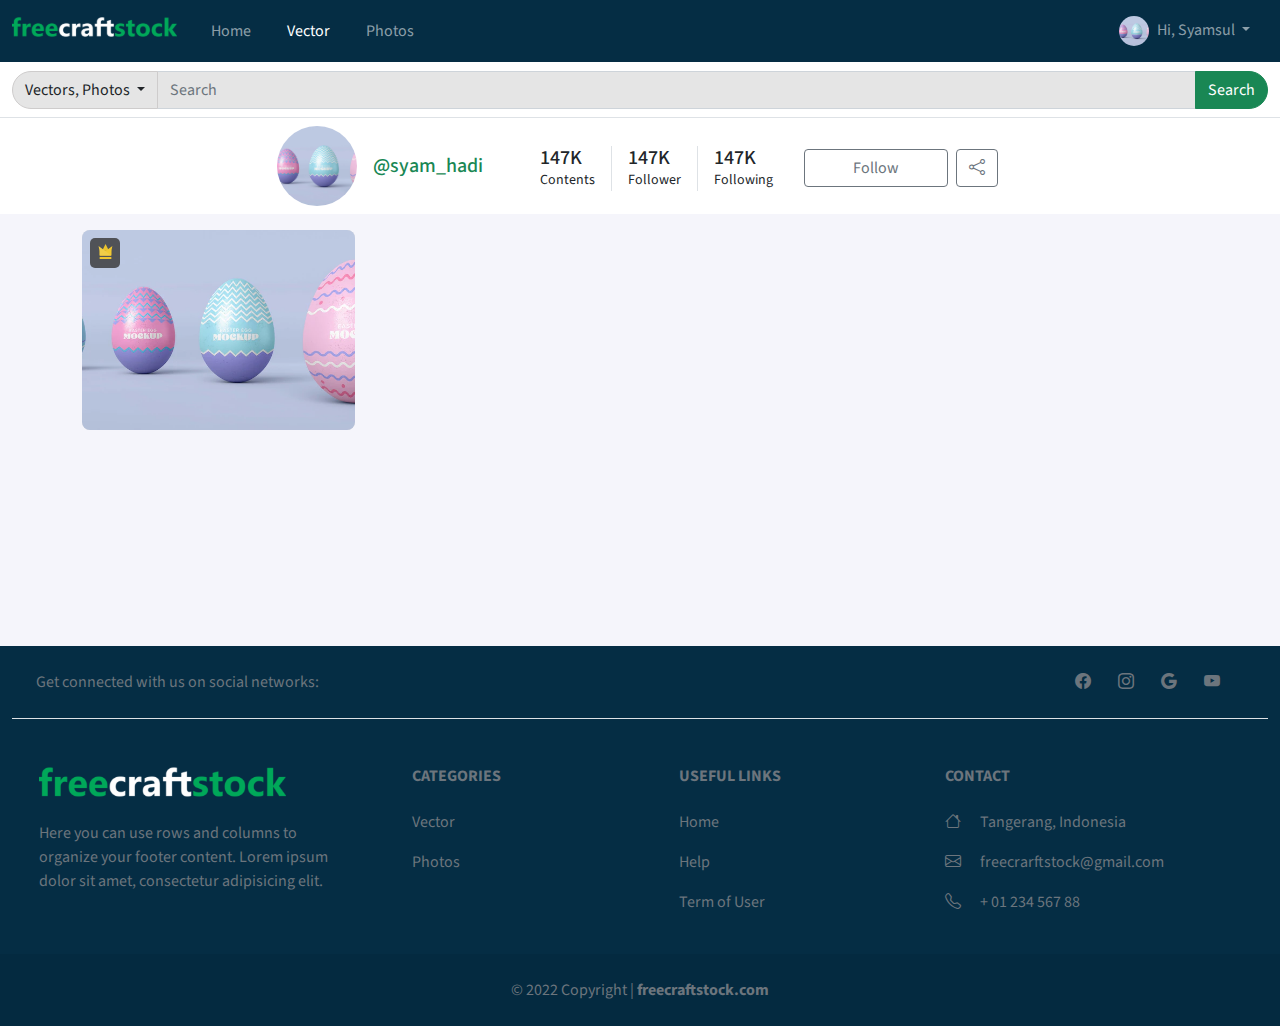
==== author.html @ 6beaf4b2 "author page" ====
<!DOCTYPE html>
<html lang="en">
  <head>
    <meta charset="utf-8" />
    <meta
      name="viewport"
      content="width=device-width, initial-scale=1, shrink-to-fit=no"
    />
    <meta name="description" content="" />
    <meta name="author" content="" />

    <title>Freecraftstock - Vector</title>

    <link href="https://unpkg.com/aos@2.3.1/dist/aos.css" rel="stylesheet" />
    <link href="style/main.css" rel="stylesheet" />
  </head>

  <body>
    <nav
      class="navbar navbar-expand-lg navbar-dark navbar-fcs fixed-top navbar-fixed-top"
      data-aos="fade-down"
    >
      <div class="container-fluid">
        <a href="index.html" class="navbar-brand">
          <img
            src="images/logo.svg"
            alt="Logo"
            height="20"
            class="d-inline-block align-text-top"
          />
        </a>
        <button
          class="navbar-toggler"
          type="button"
          data-bs-toggle="collapse"
          data-bs-target="#navbarResponsive"
          aria-controls="navbarResponsive"
          aria-expanded="false"
          aria-label="Toggle navigation"
        >
          <span class="navbar-toggler-icon"></span>
        </button>
        <div class="collapse navbar-collapse" id="navbarResponsive">
          <ul class="navbar-nav">
            <li class="nav-item">
              <a class="nav-link" aria-current="page" href="index.html">Home</a>
            </li>
            <li class="nav-item">
              <a class="nav-link active" aria-current="page" href="vector.html"
                >Vector</a
              >
            </li>
            <li class="nav-item">
              <a class="nav-link" aria-current="page" href="photos.html"
                >Photos</a
              >
            </li>
          </ul>
          <!-- Desktop Menu -->
          <ul class="navbar-nav ms-auto d-none d-lg-flex">
            <li class="nav-item dropdown">
              <a
                href="#"
                class="nav-link dropdown-toggle"
                data-bs-toggle="dropdown"
                aria-expanded="false"
              >
                <img
                  src="/images/product/easter-egg-design-mockup_23-2149355650.webp"
                  alt=""
                  class="rounded-circle me-2 profile-picture"
                />Hi, Syamsul
              </a>
              <div
                class="dropdown-menu dropdown-menu-end"
                style="min-width: inherit"
              >
                <a href="" class="dropdown-item mt-2">
                  <img
                    src="/images/product/easter-egg-design-mockup_23-2149355650.webp"
                    alt=""
                    class="rounded-circle me-2 profile-picture"
                  />Syamsul Hadi
                </a>
                <hr class="dropdown-devider" />
                <a href="" class="dropdown-item"
                  ><em class="bi bi-person-check me-2"></em>Following
                  <span class="badge rounded-pill bg-secondary float-end"
                    >99k</span
                  ></a
                >
                <a href="" class="dropdown-item"
                  ><em class="bi bi-heart me-2"></em>Favorites<span
                    class="badge rounded-pill bg-danger float-end"
                    >99k</span
                  ></a
                >
                <a href="" class="dropdown-item"
                  ><em class="bi bi-download me-2"></em>Download</a
                >
                <a href="" class="dropdown-item"
                  ><em class="bi bi-folder-plus me-2"></em>Collections</a
                >
                <hr class="dropdown-devider" />
                <a href="" class="dropdown-item"
                  ><em class="bi bi-box-arrow-right me-2"></em>Sign Out</a
                >
              </div>
            </li>
          </ul>

          <ul class="navbar-nav d-block d-md-none">
            <li class="nav-item">
              <a href="" class="nav-link">Hi, Syamsul Hadi</a>
            </li>
            <li class="nav-link">
              <a href="" class="nav-link" class="dropdown-item">Sign Out</a>
            </li>
          </ul>
        </div>
      </div>
    </nav>
    <div class="page-content">
      <div class="d-flex">
        <!-- Page Content -->
        <div id="page-content-wrapper">
          <section class="page-search" data-aos="fade-up">
            <div class="container-fluid border-bottom">
              <div class="d-flex bd-highlight py-2 pt-md-3">
                <div class="flex-fill bd-highlight">
                  <form>
                    <div class="input-group">
                      <button
                        class="btn btn-dropdown dropdown-toggle btn-rounded"
                        type="button"
                        id="dropdownMenuClickableInside"
                        data-bs-toggle="dropdown"
                        data-bs-auto-close="outside"
                        aria-expanded="false"
                      >
                        Vectors, Photos
                      </button>
                      <ul class="dropdown-menu">
                        <li class="dropdown-item">
                          <div class="form-check">
                            <input
                              class="form-check-input"
                              type="radio"
                              name="radiosCategory"
                              id="radiosCategoryAll"
                              value="option_category_all"
                              checked
                            />
                            <label
                              class="form-check-label"
                              for="radiosCategoryAll"
                            >
                              All
                            </label>
                          </div>
                        </li>
                        <li class="dropdown-item">
                          <div class="form-check">
                            <input
                              class="form-check-input"
                              type="radio"
                              name="radiosCategory"
                              id="radiosCategoryVectors"
                              value="option_category_vectors"
                            />
                            <label
                              class="form-check-label"
                              for="radiosCategoryVectors"
                            >
                              Vectors
                            </label>
                          </div>
                        </li>
                        <li class="dropdown-item">
                          <div class="form-check">
                            <input
                              class="form-check-input"
                              type="radio"
                              name="radiosCategory"
                              id="radiosCategoryPhotos"
                              value="option_category_photos"
                            />
                            <label
                              class="form-check-label"
                              for="radiosCategoryPhotos"
                            >
                              Photos
                            </label>
                          </div>
                        </li>
                        <li><hr class="dropdown-divider" /></li>
                        <li class="dropdown-item">
                          <div class="form-check">
                            <input
                              class="form-check-input"
                              type="radio"
                              name="radioLicense"
                              id="radioLicense"
                              value="option_license_all"
                              checked
                            />
                            <label class="form-check-label" for="radioLicense">
                              All
                            </label>
                          </div>
                        </li>
                        <li class="dropdown-item">
                          <div class="form-check">
                            <input
                              class="form-check-input"
                              type="radio"
                              name="radioLicense"
                              id="radioLicenseFree"
                              value="option_license_free"
                            />
                            <label
                              class="form-check-label"
                              for="radioLicenseFree"
                            >
                              Free
                            </label>
                          </div>
                        </li>
                        <li class="dropdown-item">
                          <div class="form-check">
                            <input
                              class="form-check-input"
                              type="radio"
                              name="radioLicense"
                              id="radioLicensePremium"
                              value="option_license_premium"
                            />
                            <label
                              class="form-check-label text-warning"
                              for="radioLicensePremium"
                            >
                              <img
                                src="/images/icon/icon-premium.svg"
                                class="me-2 mb-2"
                                width="15"
                                height="15"
                              />Premium
                            </label>
                          </div>
                        </li>
                      </ul>
                      <input
                        class="form-control"
                        type="search"
                        placeholder="Search"
                        aria-label="Search"
                      />
                      <button class="btn btn-success btn-rounded" type="submit">
                        Search
                      </button>
                    </div>
                  </form>
                </div>
              </div>
            </div>
          </section>
          <section class="page-author" data-aos="fade-left">
            <ul class="nav justify-content-center bg-white py-2 mb-3">
              <div class="row">
                <div
                  class="col-md-4 col-12 d-flex bd-highlight align-items-center justify-content-center"
                >
                  <a href="" class="img-author me-2 flex-column bd-highlight">
                    <img
                      src="/images/product/easter-egg-design-mockup_23-2149355650.webp"
                      alt=""
                    />
                  </a>
                  <div class="px-2 flex-column bd-highlight">
                    <h5 class="text-success bd-highlight">@syam_hadi</h5>
                  </div>
                </div>
                <div
                  class="col-md-4 col-12 d-flex bd-highlight align-items-center"
                >
                  <div
                    class="px-3 d-flex flex-column bd-highlight mt-1 border-end"
                  >
                    <h5 class="bd-highlight">147K</h5>
                    <small>Contents</small>
                  </div>
                  <div
                    class="px-3 d-flex flex-column bd-highlight mt-1 border-end"
                  >
                    <h5 class="bd-highlight">147K</h5>
                    <small>Follower</small>
                  </div>
                  <div class="px-3 d-flex flex-column bd-highlight mt-1">
                    <h5 class="bd-highlight">147K</h5>
                    <small>Following</small>
                  </div>
                </div>
                <div
                  class="col-md-4 col-12 d-flex bd-highlight align-items-center"
                >
                  <div class="ps-4 d-flex flex-column bd-highlight mt-1">
                    <button
                      class="btn btn-outline-secondary btn-follow bd-highlight px-5"
                    >
                      <span>Follow</span>
                    </button>
                  </div>
                  <div class="ps-2 d-flex flex-column bd-highlight mt-1">
                    <button class="btn btn-outline-secondary bd-highlight">
                      <em class="bi bi-share"></em>
                    </button>
                  </div>
                </div>
              </div>
            </ul>
          </section>
          <section class="page-download mb-3">
            <div class="container">
              <div class="row g-2">
                <div
                  class="col-6 col-md-3"
                  data-aos="fade-up"
                  data-aos-delay="100"
                >
                  <a
                    href=""
                    class="component-products d-block"
                    data-bs-toggle="modal"
                    data-bs-target="#staticBackdrop"
                  >
                    <div class="products-thumbnail">
                      <div
                        class="products-image"
                        style="
                          background-image: url('images/product/easter-egg-design-mockup_23-2149355650.webp');
                        "
                      ></div>
                      <p class="products-text">Ied Mubarak</p>
                      <div class="profile-picture">
                        <img
                          src="/images/product/easter-egg-design-mockup_23-2149355650.webp"
                          class=""
                          width="15"
                          height="15"
                        />
                      </div>
                      <span class="ms-1 profile-name">Admin</span>

                      <div class="products-like">
                        <em class="bi bi-heart-fill pe-1"></em>5k
                      </div>
                      <div class="products-category">Photo</div>
                      <div class="products-license text-center">
                        <img src="/images/icon/icon-premium.svg" alt="" />
                      </div>
                    </div>
                  </a>
                </div>
              </div>
            </div>
          </section>
        </div>
      </div>
    </div>
    <!-- First modal-->
    <div
      class="modal fade"
      id="staticBackdrop"
      data-bs-backdrop="static"
      data-bs-keyboard="false"
      tabindex="-1"
      aria-labelledby="staticBackdropLabel"
      aria-hidden="true"
    >
      <div
        class="modal-dialog modal-xl modal-fullscreen-md-down modal-dialog-scrollable"
      >
        <div class="modal-content">
          <div class="modal-header">
            <button
              type="button"
              class="btn-close"
              data-bs-dismiss="modal"
              aria-label="Close"
            ></button>
          </div>
          <div class="modal-body">
            <div class="row">
              <div class="col-12 col-md-9">
                <img
                  src="/images/product/easter-egg-design-mockup_23-2149355650.webp"
                  alt=""
                  class="img-fluid"
                />
                <h6 class="mt-2">Ied Mubarak</h6>
              </div>
              <div class="col-12 col-md-3">
                <img
                  src="/images/product/flat-eid-al-fitr-background_52683-83876.webp"
                  class="img-fluid d-none d-md-block"
                  alt=""
                />
                <div class="row mt-3">
                  <div class="col-12 d-flex bd-highlight">
                    <button
                      class="btn btn-sm btn-outline-secondary d-flex flex-fill bd-highlight justify-content-center"
                    >
                      <em class="bi bi-folder-plus me-2"></em> Collect
                    </button>
                    <button
                      class="btn btn-sm btn-outline-secondary mx-2 position-relative"
                      data-bs-toggle="tooltip"
                      data-bs-placement="top"
                      title="Like"
                    >
                      <em class="bi bi-heart"></em
                      ><span
                        class="position-absolute top-0 start-100 translate-middle badge rounded-pill bg-danger"
                      >
                        99+
                        <span class="visually-hidden">unread messages</span>
                      </span>
                    </button>

                    <button
                      class="btn btn-sm btn-outline-secondary"
                      data-bs-toggle="tooltip"
                      data-bs-placement="top"
                      title="Copy Link"
                    >
                      <em class="bi bi-link-45deg"></em>
                    </button>
                    <button
                      class="btn btn-sm btn-outline-secondary ms-2"
                      data-bs-toggle="tooltip"
                      data-bs-placement="top"
                      title="Comment"
                    >
                      <em class="bi bi-chat-left"></em>
                    </button>
                  </div>
                  <div class="d-grid mt-2">
                    <button class="btn btn-success">Download</button>
                  </div>
                  <div class="col-12">
                    <hr />
                    <p class="lh-sm">
                      <em class="bi bi-bounding-box-circles"></em> Vector in IPS
                      format <a href="">How to edit?</a>
                    </p>
                    <p class="lh-sm">
                      Premium License
                      <br />
                      <small
                        >Go Premium and you will receive a commercial license.
                        <a href="">More info</a></small
                      >
                    </p>
                  </div>
                  <div class="col-12">
                    <hr />
                    <div class="d-flex align-items-center">
                      <div class="flex-shrink-0 profile-picture">
                        <img
                          src="/images/product/easter-egg-design-mockup_23-2149355650.webp"
                          class="mb-1"
                          width="15"
                          height="15"
                        />
                      </div>
                      <div class="flex-grow-1 ms-2">
                        <div
                          class="d-flex align-items-start flex-column bd-highlight lh-sm"
                        >
                          <div class="bd-highlight">Admin</div>
                          <small class="bd-highlight pb-1">100k</small>
                        </div>
                      </div>
                      <button
                        class="btn btn-sm btn-outline-secondary d-flex flex-fill bd-highlight justify-content-center"
                      >
                        Follow
                      </button>
                    </div>
                  </div>
                </div>
              </div>
              <div class="col-12">
                <hr />
                <div class="form-text mb-2">Recomended</div>
                <div class="row g-3">
                  <div
                    class="col-6 col-md-4 col-lg-3"
                    data-aos="fade-up"
                    data-aos-delay="100"
                  >
                    <a
                      href=""
                      class="component-products d-block"
                      data-bs-target="#staticBackdrop2"
                      data-bs-toggle="modal"
                      data-bs-dismiss="modal"
                    >
                      <div class="products-thumbnail">
                        <div
                          class="products-image"
                          style="
                            background-image: url('images/product/easter-egg-design-mockup_23-2149355650.webp');
                          "
                        ></div>
                        <p class="products-text">Ied Mubarak</p>
                        <div class="profile-picture">
                          <img
                            src="/images/product/easter-egg-design-mockup_23-2149355650.webp"
                            class=""
                            width="15"
                            height="15"
                          />
                        </div>
                        <span class="ms-1 profile-name">Admin</span>

                        <div class="products-like">
                          <em class="bi bi-heart-fill pe-1"></em>5k
                        </div>
                        <div class="products-category">Photo</div>
                        <div class="products-license text-center">
                          <img src="/images/icon/icon-premium.svg" alt="" />
                        </div>
                      </div>
                    </a>
                  </div>

                  <div class="col-12 text-center" data-aos="fade-up">
                    <button class="btn btn-success btn-rounded px-5 py-2">
                      View More
                    </button>
                  </div>
                </div>
              </div>
            </div>
          </div>
        </div>
      </div>
    </div>
    <!-- Second modal-->
    <div
      class="modal fade"
      id="staticBackdrop2"
      data-bs-backdrop="static"
      data-bs-keyboard="false"
      tabindex="-1"
      aria-labelledby="staticBackdropLabel"
      aria-hidden="true"
    >
      <div
        class="modal-dialog modal-xl modal-fullscreen-md-down modal-dialog-scrollable"
      >
        <div class="modal-content">
          <div class="modal-header">
            <button
              type="button"
              class="btn-close"
              data-bs-dismiss="modal"
              aria-label="Close"
            ></button>
          </div>
          <div class="modal-body">
            <div class="row">
              <div class="col-12 col-md-9">
                <img
                  src="/images/product/easter-egg-design-mockup_23-2149355650.webp"
                  alt=""
                  class="img-fluid"
                />
                <h6 class="mt-2">Ied Mubarak</h6>
              </div>
              <div class="col-12 col-md-3">
                <img
                  src="/images/product/flat-eid-al-fitr-background_52683-83876.webp"
                  class="img-fluid d-none d-md-block"
                  alt=""
                />
                <div class="row mt-3">
                  <div class="col-12 d-flex bd-highlight">
                    <button
                      class="btn btn-sm btn-outline-secondary d-flex flex-fill bd-highlight justify-content-center"
                    >
                      <em class="bi bi-folder-plus me-2"></em> Collect
                    </button>
                    <button
                      class="btn btn-sm btn-outline-secondary mx-2 position-relative"
                      data-bs-toggle="tooltip"
                      data-bs-placement="top"
                      title="Like"
                    >
                      <em class="bi bi-heart"></em
                      ><span
                        class="position-absolute top-0 start-100 translate-middle badge rounded-pill bg-danger"
                      >
                        99+
                        <span class="visually-hidden">unread messages</span>
                      </span>
                    </button>

                    <button
                      class="btn btn-sm btn-outline-secondary"
                      data-bs-toggle="tooltip"
                      data-bs-placement="top"
                      title="Copy Link"
                    >
                      <em class="bi bi-link-45deg"></em>
                    </button>
                    <button
                      class="btn btn-sm btn-outline-secondary ms-2"
                      data-bs-toggle="tooltip"
                      data-bs-placement="top"
                      title="Comment"
                    >
                      <em class="bi bi-chat-left"></em>
                    </button>
                  </div>
                  <div class="d-grid mt-2">
                    <button class="btn btn-success">Download</button>
                  </div>
                  <div class="col-12">
                    <hr />
                    <p class="lh-sm">
                      <em class="bi bi-bounding-box-circles"></em> Vector in IPS
                      format <a href="">How to edit?</a>
                    </p>
                    <p class="lh-sm">
                      Premium License
                      <br />
                      <small
                        >Go Premium and you will receive a commercial license.
                        <a href="">More info</a></small
                      >
                    </p>
                  </div>
                  <div class="col-12">
                    <hr />
                    <div class="d-flex align-items-center">
                      <div class="flex-shrink-0 profile-picture">
                        <img
                          src="/images/product/easter-egg-design-mockup_23-2149355650.webp"
                          class="mb-1"
                          width="15"
                          height="15"
                        />
                      </div>
                      <div class="flex-grow-1 ms-2">
                        <div
                          class="d-flex align-items-start flex-column bd-highlight lh-sm"
                        >
                          <div class="bd-highlight">Admin</div>
                          <small class="bd-highlight pb-1">100k</small>
                        </div>
                      </div>
                      <button
                        class="btn btn-sm btn-outline-secondary d-flex flex-fill bd-highlight justify-content-center"
                      >
                        Follow
                      </button>
                    </div>
                  </div>
                </div>
              </div>
              <div class="col-12">
                <hr />
                <div class="form-text mb-2">Recomended</div>
                <div class="row g-3">
                  <div
                    class="col-6 col-md-4 col-lg-3"
                    data-aos="fade-up"
                    data-aos-delay="100"
                  >
                    <a
                      href=""
                      class="component-products d-block"
                      data-bs-toggle="modal"
                      data-bs-target="#staticBackdrop"
                    >
                      <div class="products-thumbnail">
                        <div
                          class="products-image"
                          style="
                            background-image: url('images/product/easter-egg-design-mockup_23-2149355650.webp');
                          "
                        ></div>
                        <p class="products-text">Ied Mubarak</p>
                        <div class="profile-picture">
                          <img
                            src="/images/product/easter-egg-design-mockup_23-2149355650.webp"
                            class=""
                            width="15"
                            height="15"
                          />
                        </div>
                        <span class="ms-1 profile-name">Admin</span>

                        <div class="products-like">
                          <em class="bi bi-heart-fill pe-1"></em>5k
                        </div>
                        <div class="products-category">Photo</div>
                        <div class="products-license text-center">
                          <img src="/images/icon/icon-premium.svg" alt="" />
                        </div>
                      </div>
                    </a>
                  </div>
                  <div class="col-12 text-center" data-aos="fade-up">
                    <button class="btn btn-success btn-rounded px-5 py-2">
                      View More
                    </button>
                  </div>
                </div>
              </div>
            </div>
          </div>
        </div>
      </div>
    </div>

    <!-- Footer -->
    <footer class="text-center text-lg-start text-muted" data-aos="fade-up">
      <div class="container-fluid">
        <!-- Section: Social media -->
        <section
          class="d-flex justify-content-center justify-content-lg-between p-4 border-bottom"
        >
          <!-- Left -->
          <div class="me-5 d-none d-lg-block">
            <span>Get connected with us on social networks:</span>
          </div>
          <!-- Left -->

          <!-- Right -->
          <div>
            <a href="" class="me-4 text-reset">
              <em class="bi bi-facebook"></em>
            </a>
            <a href="" class="me-4 text-reset">
              <em class="bi bi-instagram"></em>
            </a>
            <a href="" class="me-4 text-reset">
              <em class="bi bi-google"></em>
            </a>
            <a href="" class="me-4 text-reset">
              <em class="bi bi-youtube"></em>
            </a>
          </div>
          <!-- Right -->
        </section>
      </div>
      <!-- Section: Social media -->

      <!-- Section: Links  -->
      <section class="">
        <div class="container-fluid text-center text-md-start mt-5">
          <!-- Grid row -->
          <div class="row mt-3">
            <!-- Grid column -->
            <div class="col-md-3 col-lg-4 col-xl-3 mx-auto mb-4">
              <!-- Content -->
              <h6 class="text-uppercase fw-bold mb-4">
                <img src="/images/logo.svg" alt="" />
              </h6>
              <p>
                Here you can use rows and columns to organize your footer
                content. Lorem ipsum dolor sit amet, consectetur adipisicing
                elit.
              </p>
            </div>
            <!-- Grid column -->

            <!-- Grid column -->
            <div class="col-md-2 col-lg-2 col-xl-2 mx-auto mb-4">
              <!-- Links -->
              <h6 class="text-uppercase fw-bold mb-4">Categories</h6>
              <p>
                <a href="#!" class="text-reset">Vector</a>
              </p>
              <p>
                <a href="#!" class="text-reset">Photos</a>
              </p>
            </div>
            <!-- Grid column -->

            <!-- Grid column -->
            <div class="col-md-3 col-lg-2 col-xl-2 mx-auto mb-4">
              <!-- Links -->
              <h6 class="text-uppercase fw-bold mb-4">Useful links</h6>
              <p>
                <a href="#!" class="text-reset">Home</a>
              </p>
              <p>
                <a href="#!" class="text-reset">Help</a>
              </p>
              <p>
                <a href="#!" class="text-reset">Term of User</a>
              </p>
            </div>
            <!-- Grid column -->

            <!-- Grid column -->
            <div class="col-md-4 col-lg-3 col-xl-3 mx-auto mb-md-0 mb-4">
              <!-- Links -->
              <h6 class="text-uppercase fw-bold mb-4">Contact</h6>
              <p><em class="bi bi-house me-3"></em> Tangerang, Indonesia</p>
              <p>
                <em class="bi bi-envelope me-3"></em>
                freecrarftstock@gmail.com
              </p>
              <p><em class="bi bi-telephone me-3"></em> + 01 234 567 88</p>
            </div>
            <!-- Grid column -->
          </div>
          <!-- Grid row -->
        </div>
      </section>
      <!-- Section: Links  -->

      <!-- Copyright -->
      <div
        class="text-center p-4"
        style="background-color: rgba(0, 0, 0, 0.05)"
      >
        © 2022 Copyright |
        <a class="text-reset fw-bold" href="">freecraftstock.com</a>
      </div>
      <!-- Copyright -->
    </footer>
    <!-- Bootstrap core JavaScript -->
    <script src="/vendor/jquery/jquery.slim.min.js"></script>
    <script src="/vendor/bootstrap/js/bootstrap.bundle.min.js"></script>
    <script src="https://unpkg.com/aos@2.3.1/dist/aos.js"></script>
    <script>
      AOS.init();
    </script>
    <script src="/script/navbar-scroll.js"></script>
  </body>
</html>
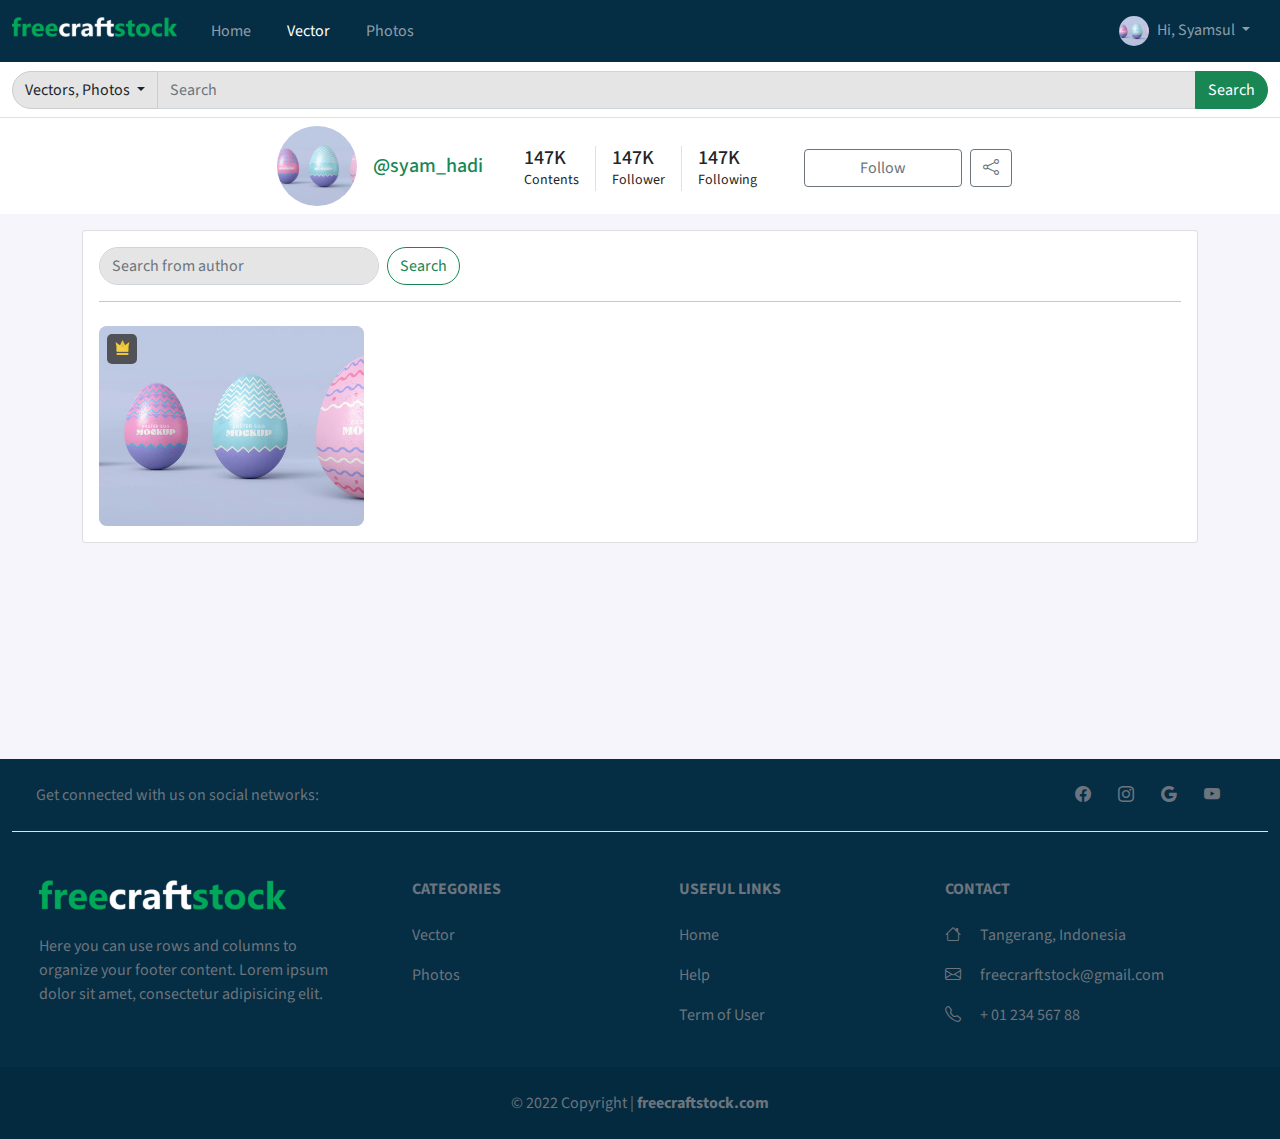
==== commit 1efea146: "update carousel" ====
--- a/author.html
+++ b/author.html
@@ -270,18 +270,18 @@
                 <div
                   class="col-md-4 col-12 d-flex bd-highlight align-items-center justify-content-center"
                 >
-                  <a href="" class="img-author me-2 flex-column bd-highlight">
+                  <div class="img-author me-2 flex-column bd-highlight">
                     <img
                       src="/images/product/easter-egg-design-mockup_23-2149355650.webp"
                       alt=""
                     />
-                  </a>
+                  </div>
                   <div class="px-2 flex-column bd-highlight">
                     <h5 class="text-success bd-highlight">@syam_hadi</h5>
                   </div>
                 </div>
                 <div
-                  class="col-md-4 col-12 d-flex bd-highlight align-items-center"
+                  class="col-md-4 col-12 d-flex bd-highlight align-items-center justify-content-center mt-md-0 mt-2"
                 >
                   <div
                     class="px-3 d-flex flex-column bd-highlight mt-1 border-end"
@@ -301,9 +301,11 @@
                   </div>
                 </div>
                 <div
-                  class="col-md-4 col-12 d-flex bd-highlight align-items-center"
+                  class="col-md-4 col-12 d-flex bd-highlight align-items-center justify-content-center mt-md-0 mt-2"
                 >
-                  <div class="ps-4 d-flex flex-column bd-highlight mt-1">
+                  <div
+                    class="ps-md-4 ps-2 d-flex flex-fill flex-column bd-highlight mt-1"
+                  >
                     <button
                       class="btn btn-outline-secondary btn-follow bd-highlight px-5"
                     >
@@ -321,45 +323,73 @@
           </section>
           <section class="page-download mb-3">
             <div class="container">
-              <div class="row g-2">
-                <div
-                  class="col-6 col-md-3"
-                  data-aos="fade-up"
-                  data-aos-delay="100"
-                >
-                  <a
-                    href=""
-                    class="component-products d-block"
-                    data-bs-toggle="modal"
-                    data-bs-target="#staticBackdrop"
-                  >
-                    <div class="products-thumbnail">
-                      <div
-                        class="products-image"
-                        style="
-                          background-image: url('images/product/easter-egg-design-mockup_23-2149355650.webp');
-                        "
-                      ></div>
-                      <p class="products-text">Ied Mubarak</p>
-                      <div class="profile-picture">
-                        <img
-                          src="/images/product/easter-egg-design-mockup_23-2149355650.webp"
-                          class=""
-                          width="15"
-                          height="15"
-                        />
+              <div class="row">
+                <div class="col-12">
+                  <div class="card">
+                    <div class="card-body">
+                      <div class="col-12 col-md-4">
+                        <form class="d-flex">
+                          <input
+                            class="form-control me-2"
+                            type="search"
+                            placeholder="Search from author"
+                            aria-label="Search"
+                          />
+                          <button
+                            class="btn btn-outline-success rounded-pill"
+                            type="submit"
+                          >
+                            Search
+                          </button>
+                        </form>
                       </div>
-                      <span class="ms-1 profile-name">Admin</span>
-
-                      <div class="products-like">
-                        <em class="bi bi-heart-fill pe-1"></em>5k
-                      </div>
-                      <div class="products-category">Photo</div>
-                      <div class="products-license text-center">
-                        <img src="/images/icon/icon-premium.svg" alt="" />
+                      <hr />
+                      <div class="row g-2 mt-2">
+                        <div
+                          class="col-6 col-md-3"
+                          data-aos="fade-up"
+                          data-aos-delay="100"
+                        >
+                          <a
+                            href=""
+                            class="component-products d-block"
+                            data-bs-toggle="modal"
+                            data-bs-target="#staticBackdrop"
+                          >
+                            <div class="products-thumbnail">
+                              <div
+                                class="products-image"
+                                style="
+                                  background-image: url('images/product/easter-egg-design-mockup_23-2149355650.webp');
+                                "
+                              ></div>
+                              <p class="products-text">Ied Mubarak</p>
+                              <div class="profile-picture">
+                                <img
+                                  src="/images/product/easter-egg-design-mockup_23-2149355650.webp"
+                                  class=""
+                                  width="15"
+                                  height="15"
+                                />
+                              </div>
+                              <span class="ms-1 profile-name">Admin</span>
+
+                              <div class="products-like">
+                                <em class="bi bi-heart-fill pe-1"></em>5k
+                              </div>
+                              <div class="products-category">Photo</div>
+                              <div class="products-license text-center">
+                                <img
+                                  src="/images/icon/icon-premium.svg"
+                                  alt=""
+                                />
+                              </div>
+                            </div>
+                          </a>
+                        </div>
                       </div>
                     </div>
-                  </a>
+                  </div>
                 </div>
               </div>
             </div>
